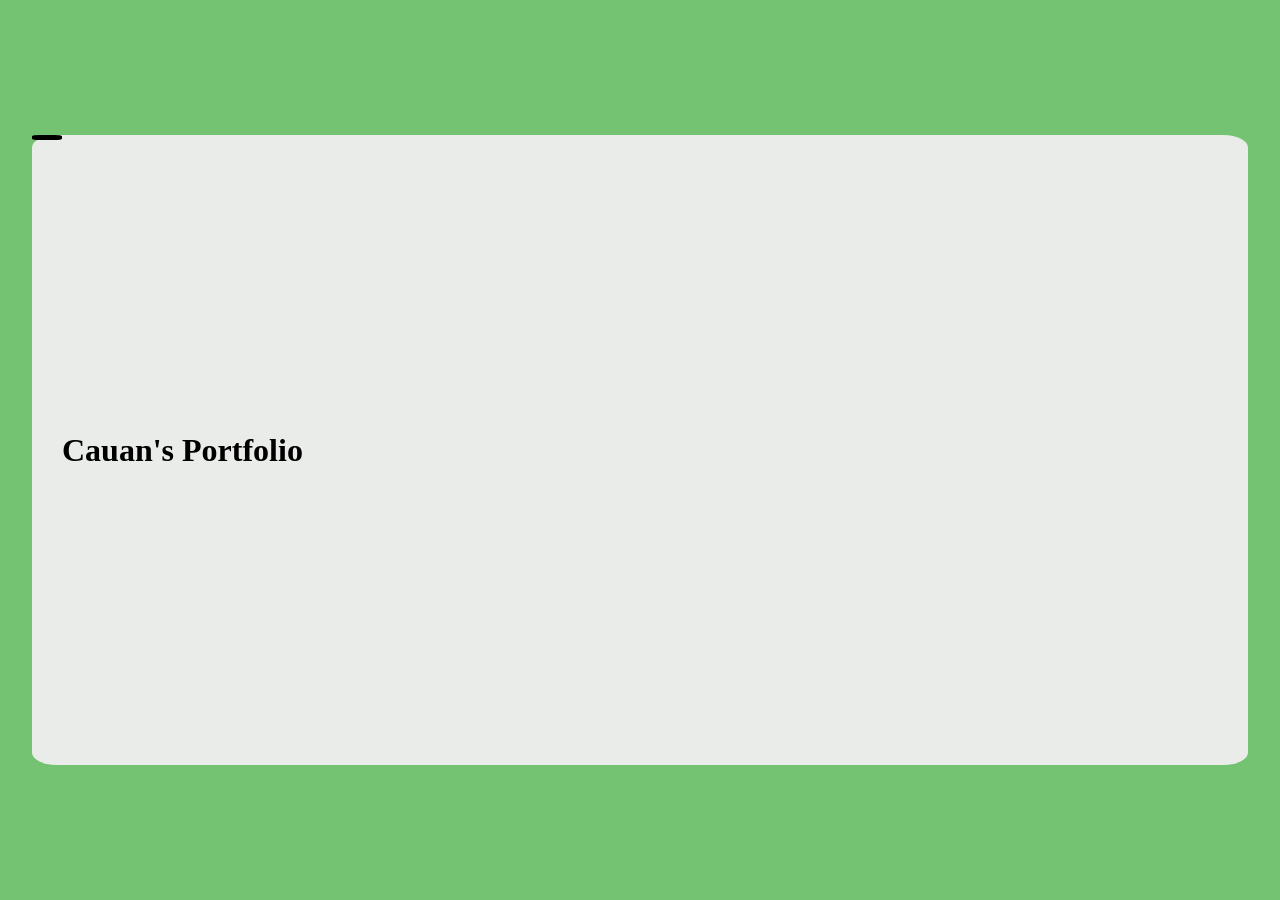
==== index.html @ b9ed7953 "Work In Progress" ====
<!DOCTYPE html>
<html lang="en">
<head>
    <meta charset="UTF-8">
    <meta name="viewport" content="width=device-width, initial-scale=1.0">
    <title>Cauan's Website - Home</title>
    <link rel="stylesheet" href="/index.css">
</head>
<body class="total_container">
    <div class="title_container">
        <div class="title">
            <div class="menu_container">
                <div class="menu_stick"></div>
            </div>
            <h1 style="display:flex; align-self: center; justify-self: center;">Cauan's Portfolio</h1>
        </div>
    </div>
<!--     
   <div class="about_container">
        <h2>About Me</h2>
        <div class="about">My name is Cauan, I'm a 17 year old student from Brazil. I have a passion for technology and programming, and I'm always eager to learn new things. I enjoy working on projects that challenge me and allow me to grow my skills.</div>
   </div> -->
    <script src="/index.js"></script>
</body>
</html>
---- index.css ----
body{
    margin: 0;
    padding: 0;
}

.total_container{
    min-width: 100vw;
    min-height: 100vh;
}

.title_container{
    display: flex;
    align-items: center;
    justify-content: center;
    background-color:rgb(116, 195, 114);
    min-height: 100vh;
    width: 100%;
}

.title{
    border-radius: 2%;
    display: flex;
    background-color:rgb(234, 236, 233);
    min-height: 630px;
    width: 95%;
    
}

.about_container{
    display: flex;
    flex-direction: column;
    align-items: center;
    justify-content: center;
    background-color: rgb(116, 195, 114);
    min-height: 250px;
    width: 100%;
}
.about{
    width: 60%;
    color: black;
    font-size: 20px;
    text-align: center;
}

.menu_container{
    display: flex;
    /* min-height: 50px;
    width: 100%; */
}

.menu_stick{
    background-color: black;
    border-radius: 25%;
    width: 30px;
    height: 5px;
}
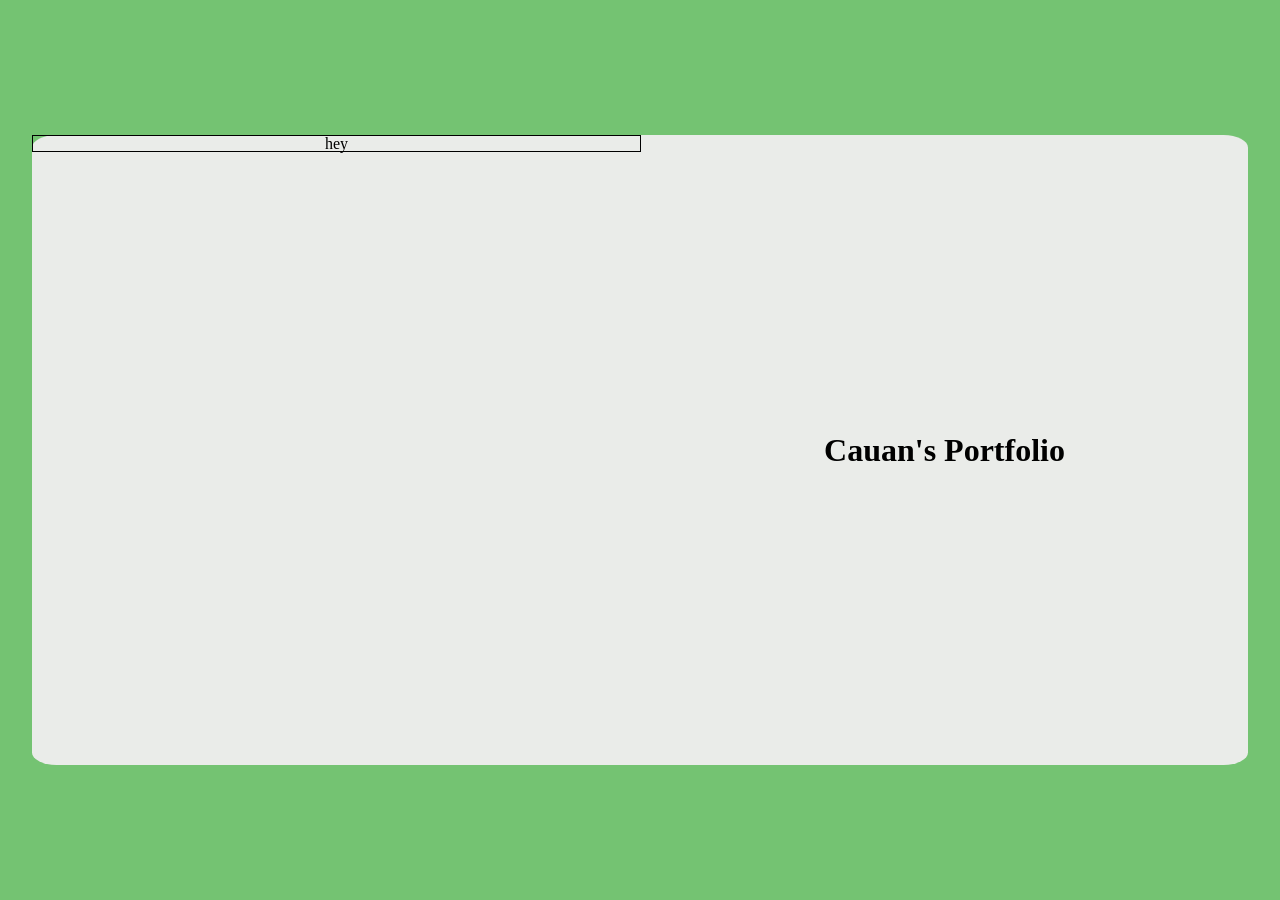
==== commit ecf35129: "Work In Progress" ====
--- a/index.html
+++ b/index.html
@@ -8,11 +8,15 @@
 </head>
 <body class="total_container">
     <div class="title_container">
-        <div class="title">
+        <div class="title_background">
+
             <div class="menu_container">
+                hey
                 <div class="menu_stick"></div>
             </div>
-            <h1 style="display:flex; align-self: center; justify-self: center;">Cauan's Portfolio</h1>
+            <div class="title">
+                <h1>Cauan's Portfolio</h1>
+            </div>
         </div>
     </div>
 <!--     
--- a/index.css
+++ b/index.css
@@ -18,12 +18,11 @@
 }
 
 .title{
-    border-radius: 2%;
     display: flex;
-    background-color:rgb(234, 236, 233);
-    min-height: 630px;
-    width: 95%;
-    
+    justify-content: center;
+    align-items: center;
+    width: 100%;
+    float: left;
 }
 
 .about_container{
@@ -43,14 +42,25 @@
 }
 
 .menu_container{
+    border: 1px solid black;
     display: flex;
-    /* min-height: 50px;
-    width: 100%; */
+    align-items: center;
+    justify-content: center;
+    width: 100%;
+    height: 15px;
 }
 
-.menu_stick{
-    background-color: black;
+.title_background{
+    display: flex;
+    border-radius: 2%;
+    background-color:rgb(234, 236, 233);
+    min-height: 630px;
+    width: 95%;
+}
+
+/* .menu_stick{
+    background-color: rgb(255, 255, 255);
     border-radius: 25%;
     width: 30px;
     height: 5px;
-}+} */
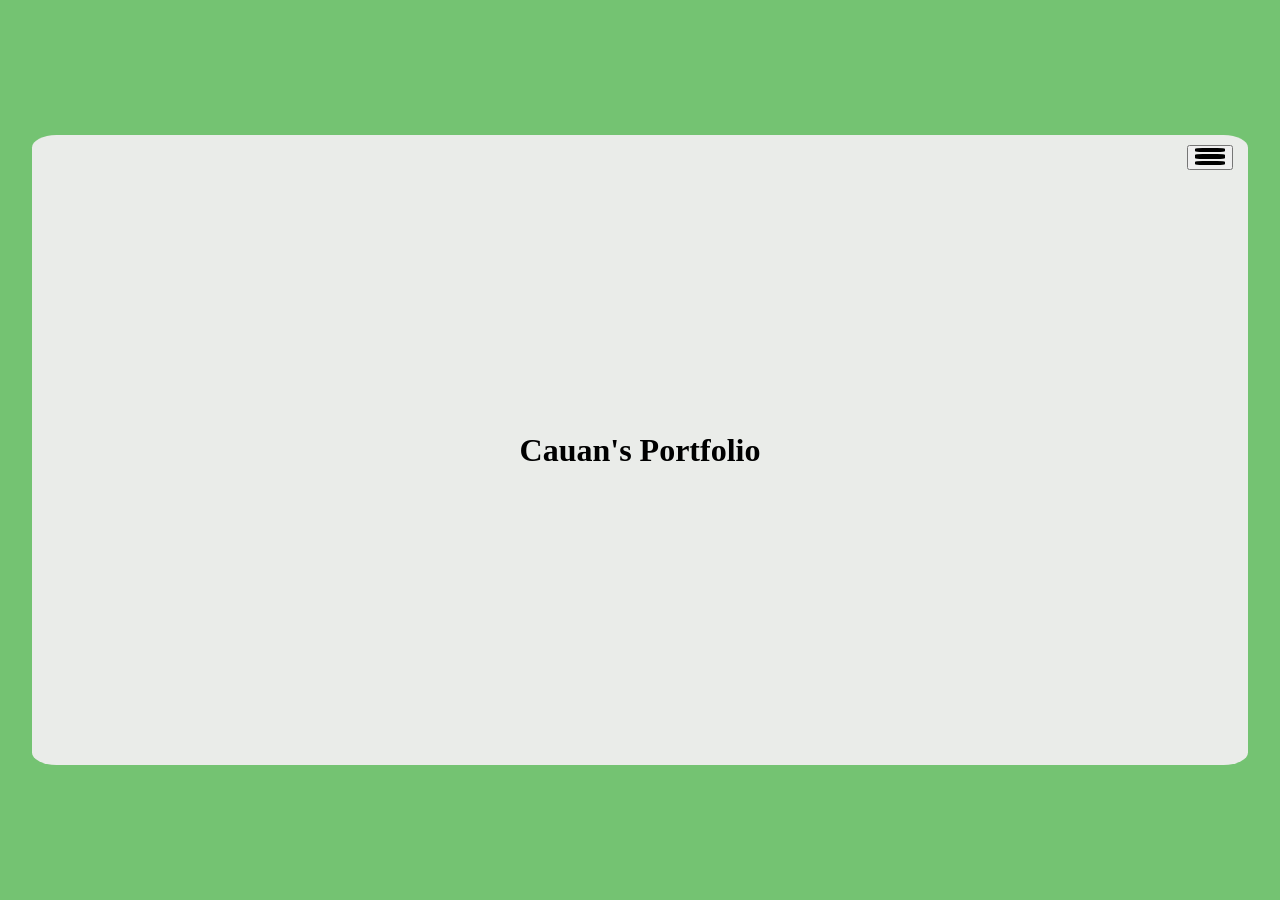
==== commit e5756ca0: "Work In Progress" ====
--- a/index.html
+++ b/index.html
@@ -10,14 +10,21 @@
     <div class="title_container">
         <div class="title_background">
 
-            <div class="menu_container">
-                hey
+            <button id="menu" class="menu_container" onclick="toggleMenu()" >
                 <div class="menu_stick"></div>
-            </div>
+                <div class="menu_stick"></div>
+                <div class="menu_stick"></div>
+            </button>
             <div class="title">
                 <h1>Cauan's Portfolio</h1>
             </div>
         </div>
+        <nav id="side_menu" class="hidden_menu">
+            <div class="close_button" onclick="toggleMenu()">x</div>
+            <ul>
+                <li><a href="/index.html">Home Page</a></li>
+            </ul>
+        </nav>
     </div>
 <!--     
    <div class="about_container">
--- a/index.css
+++ b/index.css
@@ -22,7 +22,6 @@
     justify-content: center;
     align-items: center;
     width: 100%;
-    float: left;
 }
 
 .about_container{
@@ -42,25 +41,60 @@
 }
 
 .menu_container{
-    border: 1px solid black;
+    cursor: pointer;
+    position: absolute;
+    flex-direction: column;
+    /* background-color: black; */
+    top: 10px;
+    right: 15px;
     display: flex;
     align-items: center;
     justify-content: center;
-    width: 100%;
-    height: 15px;
+    width: auto;
+    height: 25px;
 }
 
 .title_background{
     display: flex;
+    align-items: center;
+    justify-content: center;
+    flex-direction: column;
+    position: relative;
     border-radius: 2%;
     background-color:rgb(234, 236, 233);
     min-height: 630px;
     width: 95%;
 }
 
-/* .menu_stick{
-    background-color: rgb(255, 255, 255);
+.menu_stick{
+    margin-bottom: 2px;
+    background-color: rgb(0, 0, 0);
     border-radius: 25%;
     width: 30px;
     height: 5px;
-} */+}
+#side_menu{
+    display: flex;
+    flex-direction: column;
+    position: absolute;
+    top: 0px;
+    right: 0px;
+    background-color: rgb(234, 236, 233);
+    /* border-radius: 5%; */
+    padding: 10px;
+    height: 100vh;
+    width: 200px;
+    transform: translateX(100%);
+    transition: transform 0.3s ease-in-out;
+}
+.close_button{
+    cursor: pointer;
+    font-size: 20px;
+    font-weight: bold;
+}
+#side_menu.visible{
+    transform: translateX(0);
+}
+.hidden_menu{
+    display:none;
+}
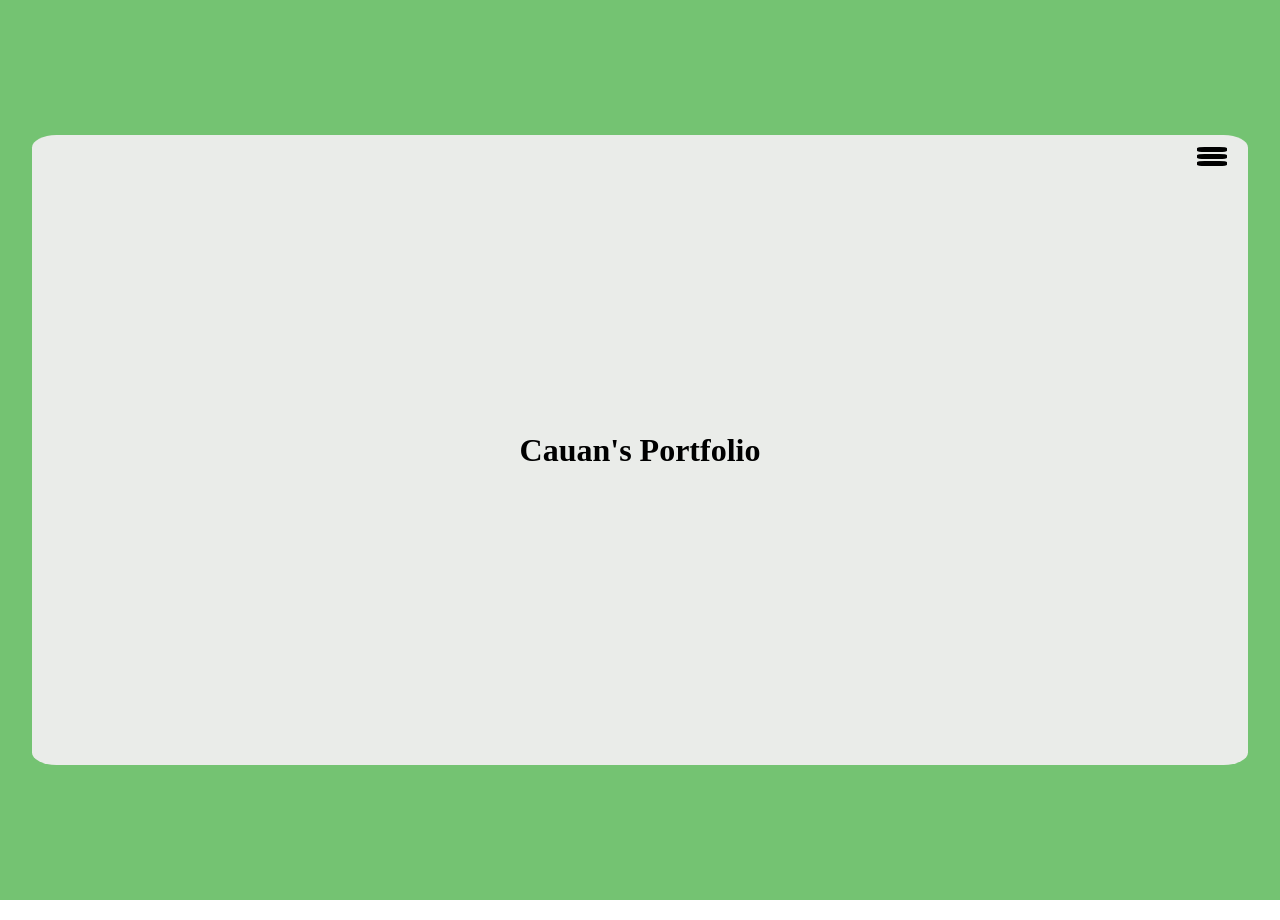
==== commit c1617935: "Work In Progress" ====
--- a/index.html
+++ b/index.html
@@ -19,6 +19,9 @@
                 <h1>Cauan's Portfolio</h1>
             </div>
         </div>
+        <div>
+            
+        </div>
         <nav id="side_menu" class="hidden_menu">
             <div class="close_button" onclick="toggleMenu()">x</div>
             <ul>
--- a/index.css
+++ b/index.css
@@ -1,6 +1,11 @@
 body{
     margin: 0;
     padding: 0;
+}
+button{
+    cursor:pointer;
+    background-color: transparent;
+    border:none;
 }
 
 .total_container{
@@ -73,6 +78,7 @@
     width: 30px;
     height: 5px;
 }
+
 #side_menu{
     display: flex;
     flex-direction: column;
@@ -89,7 +95,7 @@
 }
 .close_button{
     cursor: pointer;
-    font-size: 20px;
+    font-size: 25px;
     font-weight: bold;
 }
 #side_menu.visible{
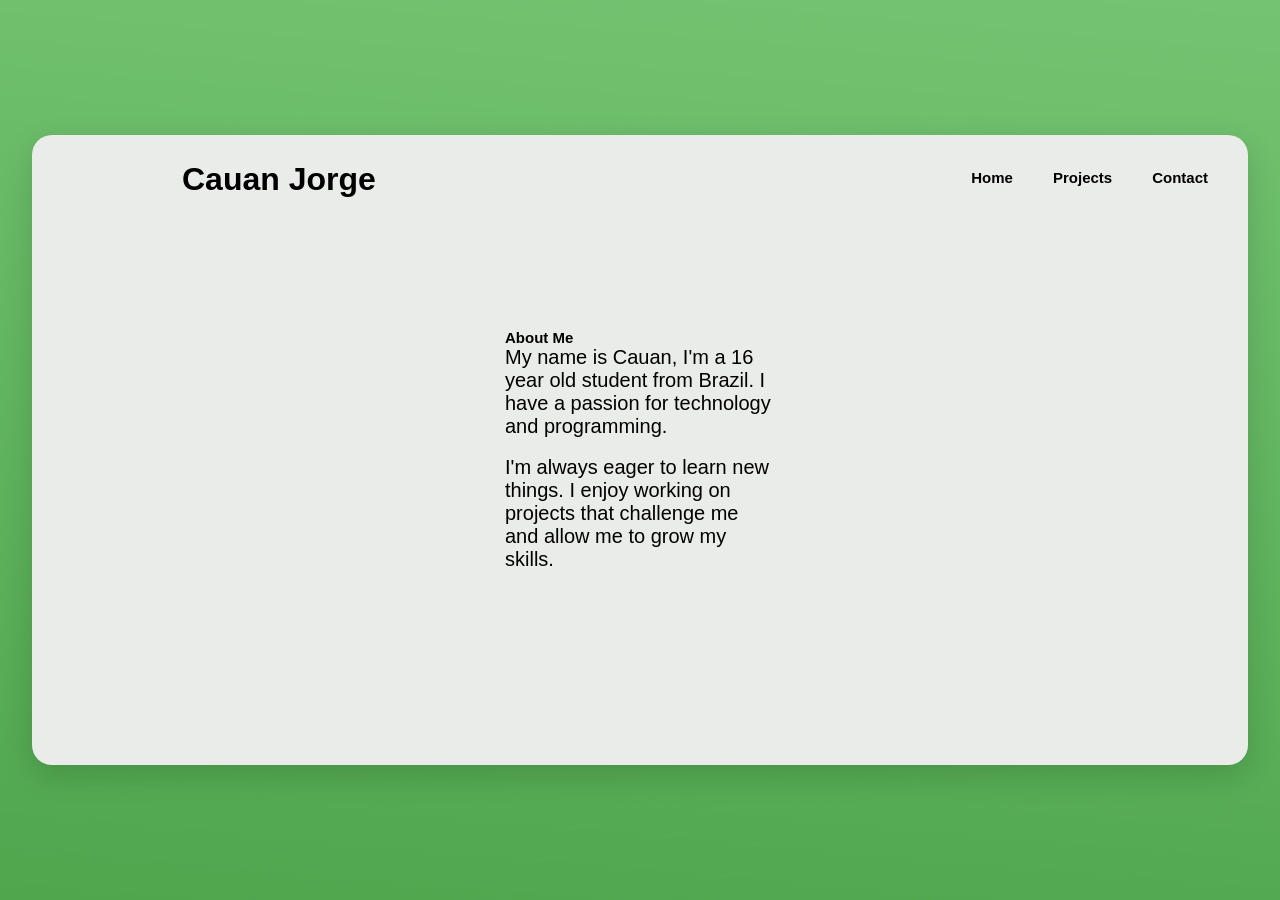
==== commit 61f8374c: "Work In Progress" ====
--- a/index.html
+++ b/index.html
@@ -9,31 +9,26 @@
 <body class="total_container">
     <div class="title_container">
         <div class="title_background">
-
-            <button id="menu" class="menu_container" onclick="toggleMenu()" >
-                <div class="menu_stick"></div>
-                <div class="menu_stick"></div>
-                <div class="menu_stick"></div>
-            </button>
+            <div id="menu" class="menu_container">
+                <a href="/index.html">Home</a>
+                <a href="/projects page/projects.html">Projects</a>
+                <a href="/contact page/contact.html">Contact</a>
+            </div>
             <div class="title">
-                <h1>Cauan's Portfolio</h1>
+                <h1 style="font-family:'Gill Sans', 'Gill Sans MT', Calibri, 'Trebuchet MS', sans-serif;">Cauan Jorge</h1>
+            </div>
+            <div class="about_container">
+                <!-- <div class="about_container"> -->
+                <div class="paragraph_container">
+                    <p class="about"> <span class="about_me_title"> About Me <br></span> My name is Cauan, I'm a 16 year old student from Brazil. I have a passion for technology and programming.</p>
+                    <br>
+                    <p class="about">
+                        I'm always eager to learn new things. I enjoy working on projects that challenge me and allow me to grow my skills.
+                    </p>
+                </div>
             </div>
         </div>
-        <div>
-            
-        </div>
-        <nav id="side_menu" class="hidden_menu">
-            <div class="close_button" onclick="toggleMenu()">x</div>
-            <ul>
-                <li><a href="/index.html">Home Page</a></li>
-            </ul>
-        </nav>
     </div>
-<!--     
-   <div class="about_container">
-        <h2>About Me</h2>
-        <div class="about">My name is Cauan, I'm a 17 year old student from Brazil. I have a passion for technology and programming, and I'm always eager to learn new things. I enjoy working on projects that challenge me and allow me to grow my skills.</div>
-   </div> -->
     <script src="/index.js"></script>
 </body>
 </html>
--- a/index.css
+++ b/index.css
@@ -1,6 +1,8 @@
 body{
+    /* overflow: hidden; */
     margin: 0;
     padding: 0;
+    background-color: #f4f6f5;
 }
 button{
     cursor:pointer;
@@ -17,68 +19,90 @@
     display: flex;
     align-items: center;
     justify-content: center;
-    background-color:rgb(116, 195, 114);
+    background: linear-gradient(185deg, #74c372, #4fa64d); 
     min-height: 100vh;
     width: 100%;
 }
-
+.title_background{
+    display: flex;
+    align-items: center;
+    justify-content: center;
+    flex-direction: column;
+    position: relative;
+    border-radius: 20px;
+    box-shadow: 0px 10px 30px rgba(0, 0, 0, 0.15);
+    background-color:rgb(234, 236, 233);
+    min-height: 630px;
+    width: 95%;
+}
 .title{
+    color: black;
     display: flex;
+    position: absolute;
+    top: 5px;
+    left: 150px;
+    transition: 1s ease;
+}
+.title :hover{
+    color: rgb(74, 74, 74);
+}
+.about_container{
+    display: flex;
+    flex-direction: column;
     justify-content: center;
     align-items: center;
     width: 100%;
 }
-
-.about_container{
+.paragraph_container{
     display: flex;
     flex-direction: column;
+    justify-content: center;
     align-items: center;
-    justify-content: center;
-    background-color: rgb(116, 195, 114);
-    min-height: 250px;
-    width: 100%;
+    width: 450px;
+    height: 150px;
+}
+.about_me_title{
+    display: flex; 
+    text-align: left;
+    font-family: 'Gill Sans', 'Gill Sans MT', Calibri, 'Trebuchet MS', sans-serif;
+    font-size: 15px;
+    font-weight: bold;
+    color: black;
 }
 .about{
     width: 60%;
+    margin: auto;
     color: black;
     font-size: 20px;
-    text-align: center;
+    font-family: 'Gill Sans', 'Gill Sans MT', Calibri, 'Trebuchet MS', sans-serif;
+    text-justify: inter-word;
 }
 
 .menu_container{
-    cursor: pointer;
     position: absolute;
-    flex-direction: column;
-    /* background-color: black; */
-    top: 10px;
-    right: 15px;
+    flex-direction: row;
+    top: 30px;
+    right: 20px;
     display: flex;
     align-items: center;
     justify-content: center;
     width: auto;
     height: 25px;
 }
-
-.title_background{
-    display: flex;
-    align-items: center;
-    justify-content: center;
-    flex-direction: column;
-    position: relative;
-    border-radius: 2%;
-    background-color:rgb(234, 236, 233);
-    min-height: 630px;
-    width: 95%;
+a{
+    text-decoration: none;
+    color: black;
+    font-family: 'Gill Sans', 'Gill Sans MT', Calibri, 'Trebuchet MS', sans-serif;
+    font-weight: bold;
+    font-size: 15px;
+    margin: 20px;
 }
 
-.menu_stick{
-    margin-bottom: 2px;
-    background-color: rgb(0, 0, 0);
-    border-radius: 25%;
-    width: 30px;
-    height: 5px;
+/* .close_button{
+    cursor: pointer;
+    font-size: 25px;
+    font-weight: bold;
 }
-
 #side_menu{
     display: flex;
     flex-direction: column;
@@ -86,21 +110,17 @@
     top: 0px;
     right: 0px;
     background-color: rgb(234, 236, 233);
-    /* border-radius: 5%; */
+    border: 1px solid black;
+    border-radius: 2%;
     padding: 10px;
-    height: 100vh;
-    width: 200px;
-    transform: translateX(100%);
+    min-height: 100px;
+    min-width: 99vw;
+    transform: translateY(-100%);
     transition: transform 0.3s ease-in-out;
 }
-.close_button{
-    cursor: pointer;
-    font-size: 25px;
-    font-weight: bold;
-}
 #side_menu.visible{
-    transform: translateX(0);
+    transform: translatey(0);
 }
 .hidden_menu{
     display:none;
-}+} */
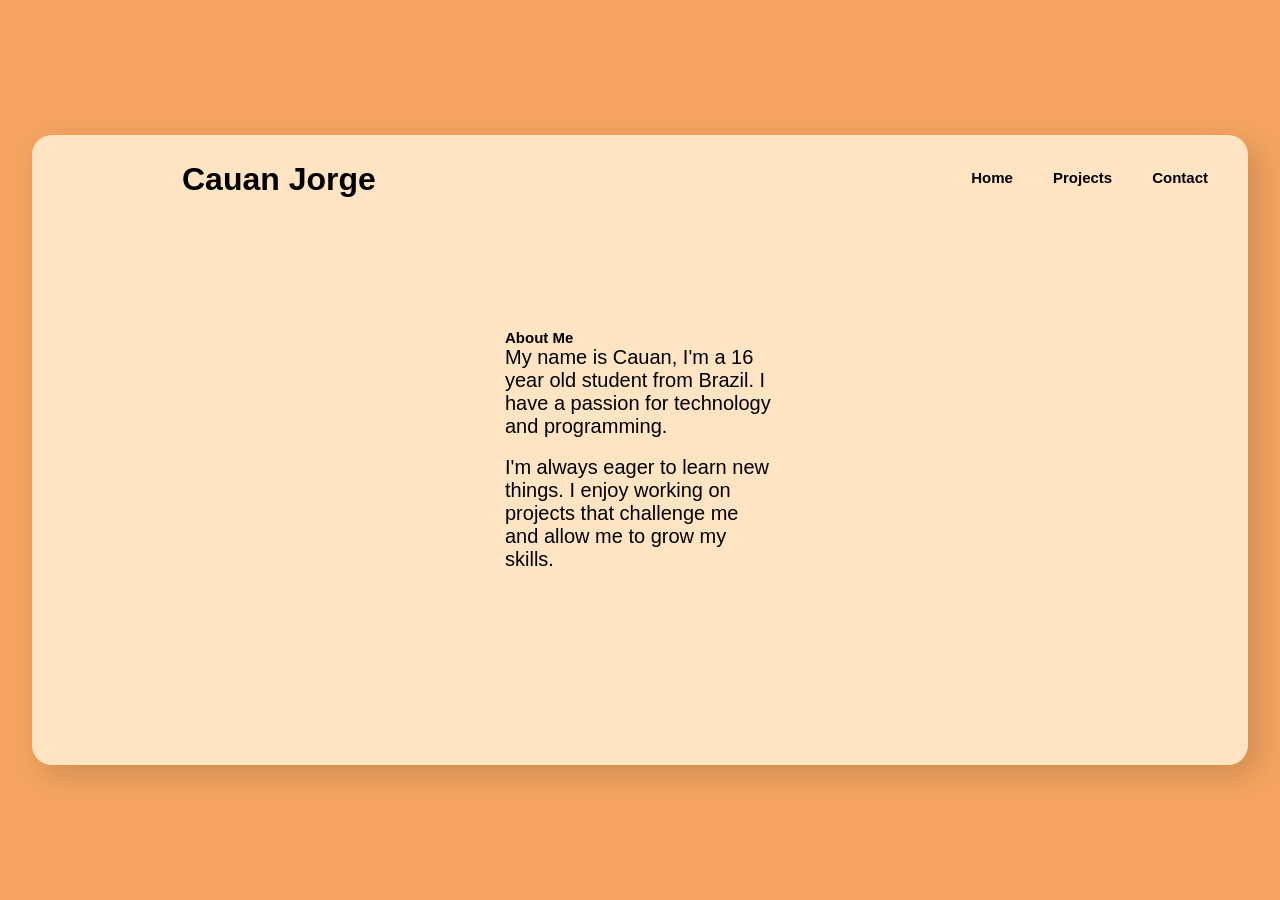
==== commit bf995a2a: "Work in progtess" ====
--- a/index.html
+++ b/index.html
@@ -14,7 +14,7 @@
                 <a href="/projects page/projects.html">Projects</a>
                 <a href="/contact page/contact.html">Contact</a>
             </div>
-            <div class="title">
+            <div id="title" class="title">
                 <h1 style="font-family:'Gill Sans', 'Gill Sans MT', Calibri, 'Trebuchet MS', sans-serif;">Cauan Jorge</h1>
             </div>
             <div class="about_container">
--- a/index.css
+++ b/index.css
@@ -2,7 +2,7 @@
     /* overflow: hidden; */
     margin: 0;
     padding: 0;
-    background-color: #f4f6f5;
+    background-color: bisque;
 }
 button{
     cursor:pointer;
@@ -19,7 +19,7 @@
     display: flex;
     align-items: center;
     justify-content: center;
-    background: linear-gradient(185deg, #74c372, #4fa64d); 
+    background-color: #f4a460;
     min-height: 100vh;
     width: 100%;
 }
@@ -30,8 +30,8 @@
     flex-direction: column;
     position: relative;
     border-radius: 20px;
-    box-shadow: 0px 10px 30px rgba(0, 0, 0, 0.15);
-    background-color:rgb(234, 236, 233);
+    box-shadow: 10px 10px 30px rgba(0, 0, 0, 0.15);
+    background-color: #ffe4c4;
     min-height: 630px;
     width: 95%;
 }
@@ -41,10 +41,6 @@
     position: absolute;
     top: 5px;
     left: 150px;
-    transition: 1s ease;
-}
-.title :hover{
-    color: rgb(74, 74, 74);
 }
 .about_container{
     display: flex;
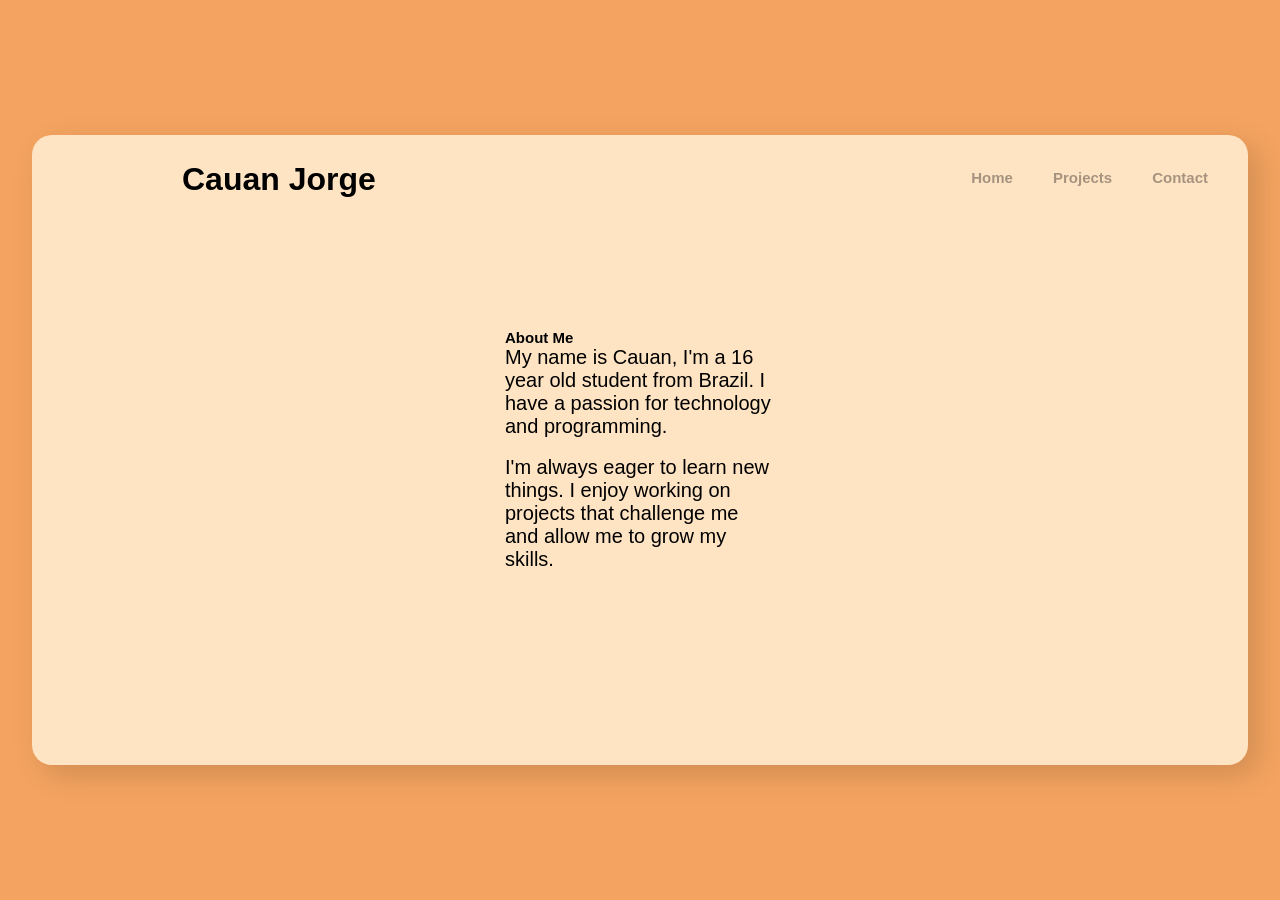
==== commit 2e371304: "Work In Progress" ====
--- a/index.html
+++ b/index.html
@@ -12,9 +12,9 @@
             <div id="menu" class="menu_container">
                 <a href="/index.html">Home</a>
                 <a href="/projects page/projects.html">Projects</a>
-                <a href="/contact page/contact.html">Contact</a>
+                <a href="/contact_page/contact.html">Contact</a>
             </div>
-            <div id="title" class="title">
+            <div class="title">
                 <h1 style="font-family:'Gill Sans', 'Gill Sans MT', Calibri, 'Trebuchet MS', sans-serif;">Cauan Jorge</h1>
             </div>
             <div class="about_container">
--- a/index.css
+++ b/index.css
@@ -3,18 +3,21 @@
     margin: 0;
     padding: 0;
     background-color: bisque;
+    opacity: 0;
+    animation: fadeIn 1.2s ease-in-out forwards;
 }
-button{
-    cursor:pointer;
-    background-color: transparent;
-    border:none;
+@keyframes fadeIn{
+    from {
+        opacity: 0;
+    }
+    to {
+        opacity: 1;
+    }
 }
-
 .total_container{
     min-width: 100vw;
     min-height: 100vh;
 }
-
 .title_container{
     display: flex;
     align-items: center;
@@ -41,6 +44,12 @@
     position: absolute;
     top: 5px;
     left: 150px;
+    /* opacity: 0.55; */
+    transition: color 0.6s ease;
+}
+.title:hover{
+    color: #f4a460;
+    transition: 1s ease-in-out;
 }
 .about_container{
     display: flex;
@@ -92,6 +101,16 @@
     font-weight: bold;
     font-size: 15px;
     margin: 20px;
+    opacity: 0.35;
+    transition: color 0.6s ease;
+    transition: transform 0.6s ease;
+}
+a:hover{
+    /* font-size: larger; */
+    color: #f4a460;
+    opacity: 1;
+    transition: 1s ease-in-out;
+    transform: scale(1.5);
 }
 
 /* .close_button{
